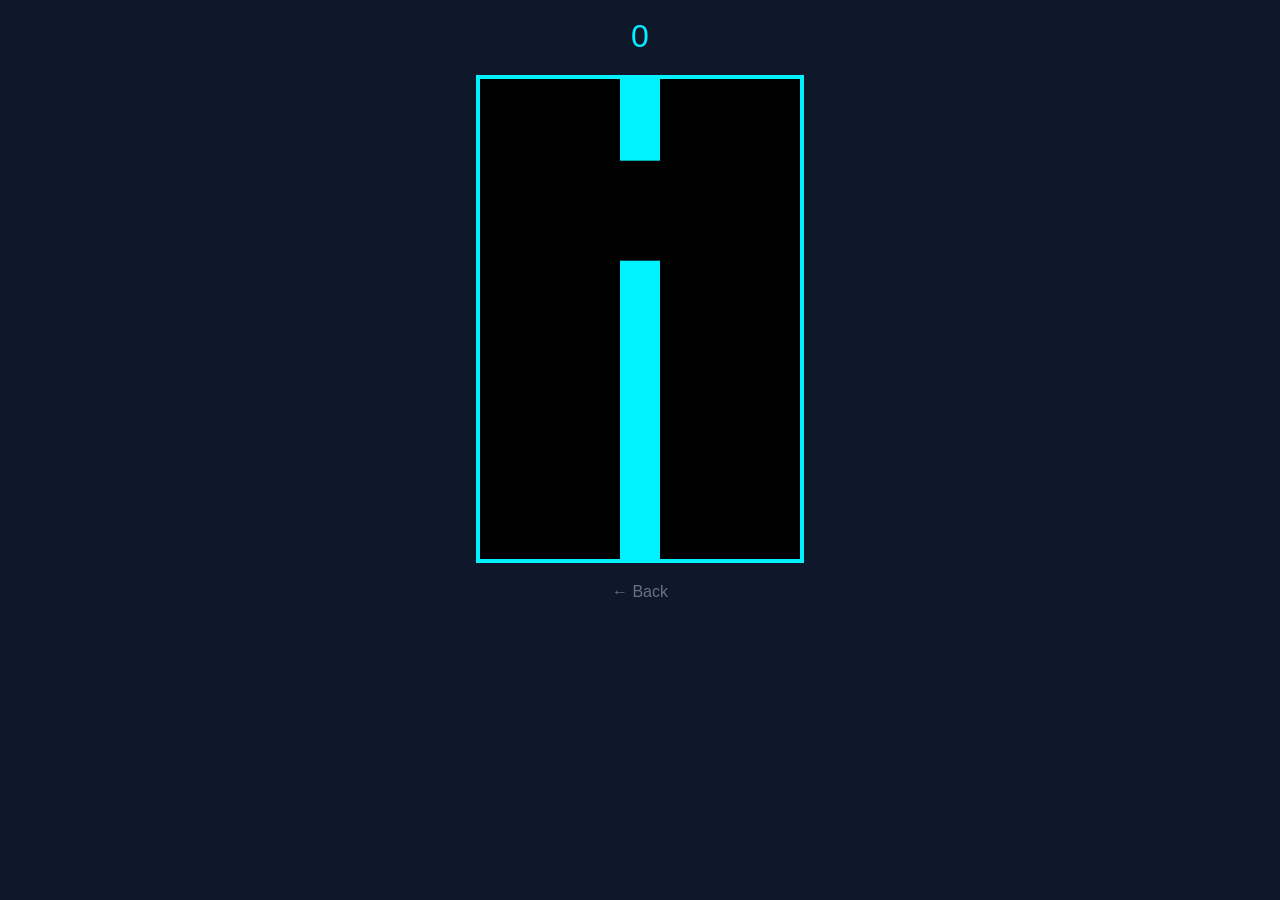
==== games/flappy/index.html @ bb0deb35 "Create index.html" ====
<!DOCTYPE html>
<html lang="en">
<head>
    <meta charset="UTF-8">
    <title>Neon Flappy</title>
    <style>
        body { background: #0f172a; color: white; display: flex; flex-direction: column; align-items: center; font-family: sans-serif; overflow: hidden; }
        canvas { border: 4px solid #00f2ff; background: #000; margin-top: 20px; }
        .score { font-size: 2rem; color: #00f2ff; margin-top: 10px; }
    </style>
</head>
<body>
    <div class="score" id="score">0</div>
    <canvas id="flappy" width="320" height="480"></canvas>
    <a href="../../index.html" style="color: #64748b; margin-top: 20px; text-decoration: none;">← Back</a>

    <script>
        const canvas = document.getElementById('flappy');
        const ctx = canvas.getContext('2d');
        let bird = { x: 50, y: 150, w: 20, h: 20, gravity: 0.6, lift: -10, velocity: 0 };
        let pipes = [];
        let frame = 0;
        let score = 0;

        function drawBird() {
            ctx.fillStyle = "#ff006e";
            ctx.fillRect(bird.x, bird.y, bird.w, bird.h);
        }

        function update() {
            bird.velocity += bird.gravity;
            bird.y += bird.velocity;
            if (bird.y > canvas.height) location.reload();
            if (frame % 100 === 0) pipes.push({ x: canvas.width, top: Math.random() * (canvas.height/2), w: 40 });
            
            pipes.forEach((p, i) => {
                p.x -= 2;
                if (p.x + p.w < 0) { pipes.splice(i, 1); score++; document.getElementById('score').innerText = score; }
                // Collision
                if (bird.x < p.x + p.w && bird.x + bird.w > p.x && (bird.y < p.top || bird.y + bird.h > p.top + 100)) location.reload();
            });
        }

        function draw() {
            ctx.clearRect(0, 0, canvas.width, canvas.height);
            drawBird();
            ctx.fillStyle = "#00f2ff";
            pipes.forEach(p => {
                ctx.fillRect(p.x, 0, p.w, p.top);
                ctx.fillRect(p.x, p.top + 100, p.w, canvas.height);
            });
            update();
            frame++;
            requestAnimationFrame(draw);
        }

        window.addEventListener('keydown', (e) => { if(e.code === 'Space') bird.velocity = bird.lift; });
        canvas.addEventListener('mousedown', () => bird.velocity = bird.lift);
        draw();
    </script>
</body>
</html>
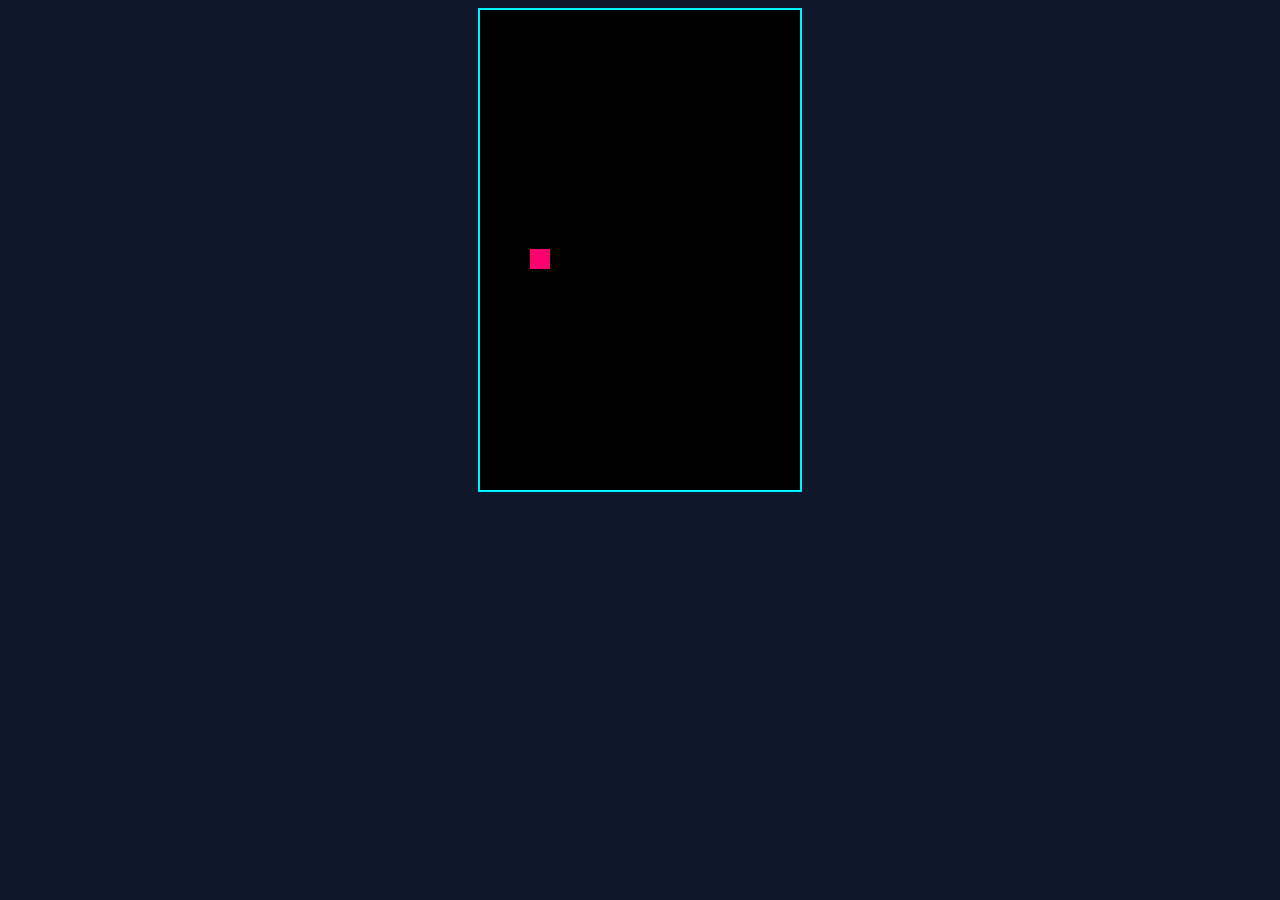
==== commit d92a2126: "Update index.html" ====
--- a/games/flappy/index.html
+++ b/games/flappy/index.html
@@ -1,62 +1,39 @@
 <!DOCTYPE html>
 <html lang="en">
 <head>
-    <meta charset="UTF-8">
-    <title>Neon Flappy</title>
-    <style>
-        body { background: #0f172a; color: white; display: flex; flex-direction: column; align-items: center; font-family: sans-serif; overflow: hidden; }
-        canvas { border: 4px solid #00f2ff; background: #000; margin-top: 20px; }
-        .score { font-size: 2rem; color: #00f2ff; margin-top: 10px; }
-    </style>
+    <meta charset="UTF-8"><title>Fixed Flappy</title>
+    <style>body { background: #0f172a; display: flex; justify-content: center; overflow: hidden; }</style>
 </head>
 <body>
-    <div class="score" id="score">0</div>
-    <canvas id="flappy" width="320" height="480"></canvas>
-    <a href="../../index.html" style="color: #64748b; margin-top: 20px; text-decoration: none;">← Back</a>
+    <canvas id="f" width="320" height="480" style="border:2px solid #00f2ff"></canvas>
+    <script>
+        const c = document.getElementById('f'), x = c.getContext('2d');
+        let bird = {y:200, v:0, g:0.5}, pipes = [], score = 0, alive = true;
 
-    <script>
-        const canvas = document.getElementById('flappy');
-        const ctx = canvas.getContext('2d');
-        let bird = { x: 50, y: 150, w: 20, h: 20, gravity: 0.6, lift: -10, velocity: 0 };
-        let pipes = [];
-        let frame = 0;
-        let score = 0;
+        function step() {
+            if(!alive) return;
+            x.fillStyle = "black"; x.fillRect(0,0,320,480);
+            bird.v += bird.g; bird.y += bird.v;
+            
+            // FIX: FLOOR DETECTION
+            if(bird.y > 460 || bird.y < 0) die();
 
-        function drawBird() {
-            ctx.fillStyle = "#ff006e";
-            ctx.fillRect(bird.x, bird.y, bird.w, bird.h);
-        }
+            if(Math.random() < 0.02) pipes.push({x:320, t:Math.random()*200+50});
 
-        function update() {
-            bird.velocity += bird.gravity;
-            bird.y += bird.velocity;
-            if (bird.y > canvas.height) location.reload();
-            if (frame % 100 === 0) pipes.push({ x: canvas.width, top: Math.random() * (canvas.height/2), w: 40 });
-            
+            x.fillStyle = "#ff006e"; x.fillRect(50, bird.y, 20, 20);
+            x.fillStyle = "#00f2ff";
             pipes.forEach((p, i) => {
                 p.x -= 2;
-                if (p.x + p.w < 0) { pipes.splice(i, 1); score++; document.getElementById('score').innerText = score; }
-                // Collision
-                if (bird.x < p.x + p.w && bird.x + bird.w > p.x && (bird.y < p.top || bird.y + bird.h > p.top + 100)) location.reload();
+                x.fillRect(p.x, 0, 40, p.t);
+                x.fillRect(p.x, p.t+120, 40, 480);
+                if(p.x < 70 && p.x > 30 && (bird.y < p.t || bird.y > p.t+100)) die();
+                if(p.x < -40) { pipes.splice(i,1); score++; }
             });
+            requestAnimationFrame(step);
         }
-
-        function draw() {
-            ctx.clearRect(0, 0, canvas.width, canvas.height);
-            drawBird();
-            ctx.fillStyle = "#00f2ff";
-            pipes.forEach(p => {
-                ctx.fillRect(p.x, 0, p.w, p.top);
-                ctx.fillRect(p.x, p.top + 100, p.w, canvas.height);
-            });
-            update();
-            frame++;
-            requestAnimationFrame(draw);
-        }
-
-        window.addEventListener('keydown', (e) => { if(e.code === 'Space') bird.velocity = bird.lift; });
-        canvas.addEventListener('mousedown', () => bird.velocity = bird.lift);
-        draw();
+        function die() { alive = false; alert("Score: "+score); location.reload(); }
+        window.onclick = () => bird.v = -8;
+        step();
     </script>
 </body>
 </html>
